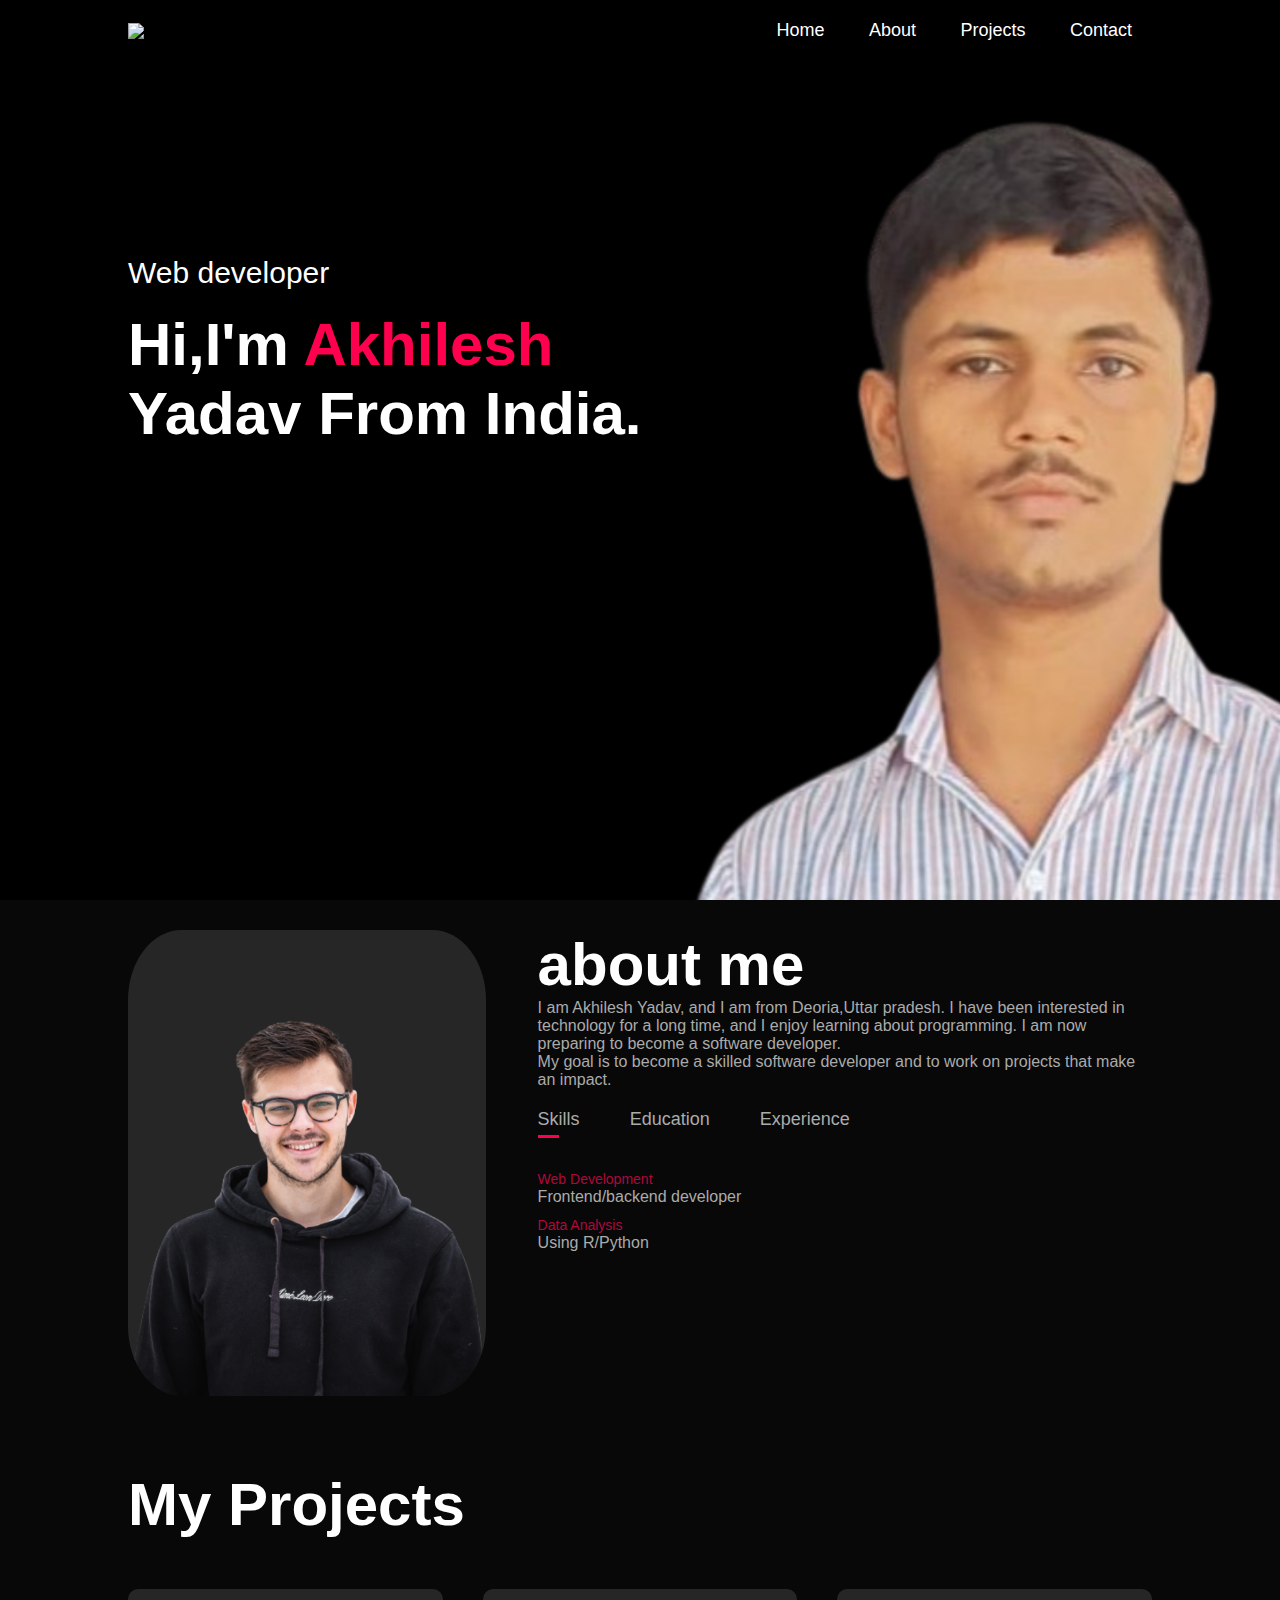
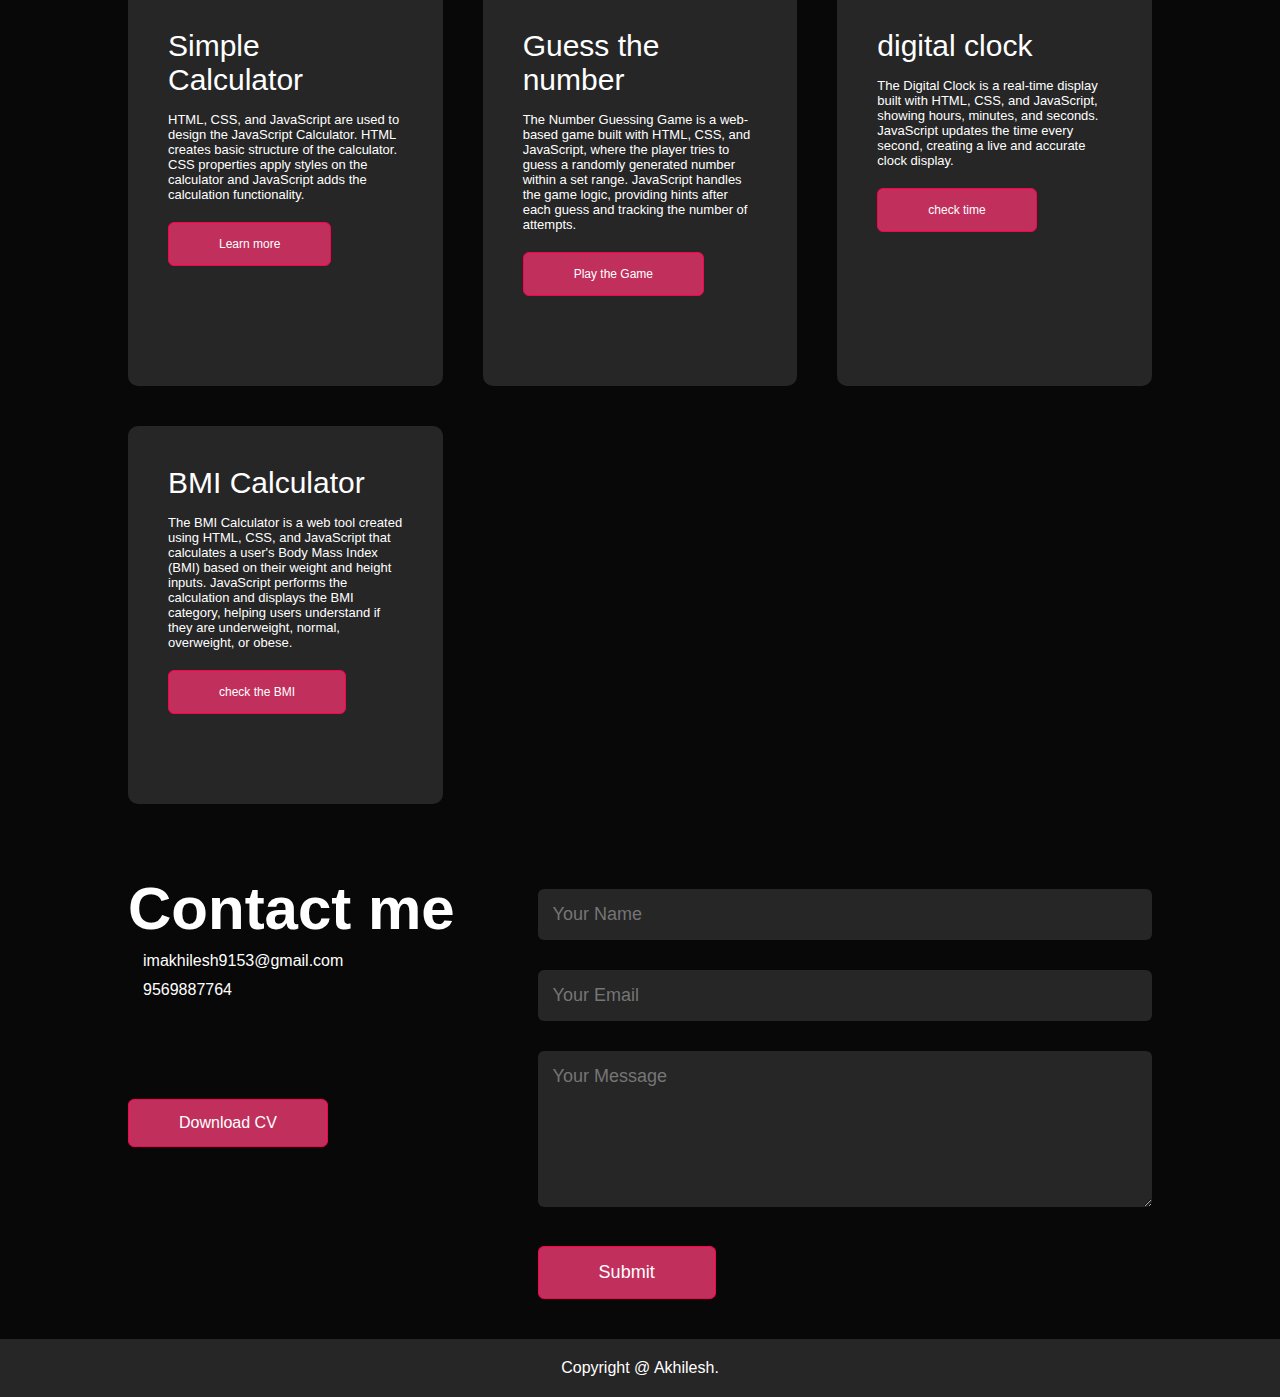
==== index.html @ 4b2b3d4a "Add files via upload" ====
<!DOCTYPE html>
<html lang="en">
<head>
    <meta charset="UTF-8">
    <meta name="viewport" content="width=device-width, initial-scale=1.0">
    <title>Personal-portfolio website</title>
    <link rel="stylesheet" href="style.css">
    <script src="https://kit.fontawesome.com/d6dec6283b.js" crossorigin="anonymous"></script>
</head>
<body>
    <div id="header">
        <div class="container">
           <nav>
            <img src="images/logo.png" class="logo">
            <ul id="sidemenu">
                <li><a href="#header">Home</a></li>
                <li><a href="#about">About</a></li>
                <li><a href="#projects">Projects</a></li>
                <!---<li><a href="#">Portfolio</a></li>-->
                <li><a href="#contact">Contact</a></li>
                <i class="fa-solid fa-circle-xmark" onclick="closemenu()"></i>
            </ul>
            <i class="fa-solid fa-bars" onclick="openmenu()"></i>
           </nav>
           <div class="header-text">
            <p>Web developer</p>
            <h1>Hi,I'm <span>Akhilesh</span> <br>Yadav From India.</h1>   
           </div>
        </div>
    </div>
    <!----------about---------->
    <div id="about">
        <div class="container">
            <div class="row">
                <div class="about-col-1">
                    <img src="user.png">
                </div>
                <div class="about-col-2">
                    <h1 class="sub-title">about me</h1>
                    <p>I am Akhilesh Yadav, and I am from Deoria,Uttar pradesh. I have been interested in 
                        technology for a long time, and I enjoy learning 
                        about programming. I am now preparing to become a software developer.<br>
                        My goal is to become a skilled software developer and to work on projects that make an impact.
                    </p>


                     <div class="tab-titles">
                        <p class="tab-links active-link" onclick="opentab('skills')">Skills</p>
                        <p class="tab-links" onclick="opentab('education')">Education</p>
                        <p class="tab-links" onclick="opentab('experience')">Experience</p>
                     </div> 
                      
                     <div class="tab-contents active-tab" id="skills">
                        <ul>
                            <li><span>Web Development</span><br> Frontend/backend developer</li>
                            <li><span>Data Analysis</span><br>Using R/Python</li>
                        </ul>
                     </div>
                     <div class="tab-contents" id="education">
                        <ul>
                            <li><span>2018</span><br> High School</li>
                            <li><span>2020</span><br> Intermediate</li>
                            <li><span>2021-ongoing</span><br>Graduation(B.Tech) at MMMUT, Gorakhpur</li>
                        </ul>
                     </div>
                     <div class="tab-contents" id="experience">
                        <ul>
                            <li><span>27th May/2024 -28th June/2024</span><br>Summer training program at Northern Railway <br>Gorakhpur</li>
                            <li><span>1st July/2024-1st August/2024</span><br>Summer training intern at UPPCL</li>

                        </ul>
                     </div>
                </div>
            </div>
        </div>
    </div>

    <!----------------projects--------------->

    <div id="projects">
        <div class="container">
            <h1 class="sub-title">My Projects</h1>
            <div class="projects-list">
                <div>
                    <i class="fa-solid fa-calculator"></i>
                    <h2>Simple Calculator</h2>
                    <p>
                        HTML, CSS, and JavaScript are used to design the JavaScript Calculator.
                        HTML creates basic structure of the calculator.
                        CSS properties apply styles on the calculator and JavaScript adds the calculation functionality.
                    </p>
                    <a href="#" class="btn btn2">Learn more</a>      
                
                </div>
                <div>
                <i class="fa-solid fa-gamepad"></i>
                <h2>Guess the number</h2>
                    <p>
                        The Number Guessing Game is a web-based game built with HTML, CSS, and JavaScript, where 
                        the player tries to guess a randomly generated number within a set range. JavaScript handles the game logic, 
                        providing hints after each guess and tracking the number of attempts.  
                    </p>
                    <a href="guessthenumber.html" class="btn btn2">Play the Game</a>      
                
                </div>
                <div>
                    <i class="fa-solid fa-clock"></i>                    
                    <h2>digital clock</h2>
                        <p>The Digital Clock is a real-time display built with HTML, CSS, and JavaScript, 
                            showing hours, minutes, and seconds. 
                            JavaScript updates the time every second, creating a live and accurate clock display.
                            </p>
                        <a href="digitalclock.html" class="btn btn2">check time</a>      
                    
                </div>
                <div>
                    <i class="fa-solid fa-notes-medical"></i>
                    <h2>BMI Calculator</h2>
                        <p>The BMI Calculator is a web tool created using HTML, CSS, and JavaScript that 
                            calculates a user's Body Mass Index (BMI) based on their weight and height inputs. JavaScript performs the calculation and displays the BMI category, 
                            helping users understand if they are underweight, normal, overweight, or obese.
                            </p>
                        <a href="bmi.html" class="btn btn2">check the BMI</a>      
                    
                </div>


            </div>
        </div>
    </div>

<!-----------------portfolio-------->
<!---------this part is done later-->
<div id="portfolio">
    <div class="container">
        <h1 class="sub-title"></h1>


    </div>
</div>

<!--------------Contact form---------->
<div id="contact">
    <div class="container">
        <div class="row">
            <div class="contact-left">
                <h1 class="sub-title">Contact me</h1>
                <p><i class="fa-solid fa-envelope"></i>imakhilesh9153@gmail.com</p>
                <p><i class="fa-solid fa-phone"></i>9569887764</p>
                <div class="social-media">
                    <a href="https://www.linkedin.com/in/akhilesh-yadav-68a08b228/"><i class="fa-brands fa-linkedin"></i></a>
                    <a href="https://www.instagram.com/pov_aky/"><i class="fa-brands fa-square-instagram"></i></a>
                    <a href="https://x.com/akhilesh9153"><i class="fa-brands fa-x-twitter"></i></a>
                </div>
                <a href="images/my-cv.pdf" download class="btn btn2">Download CV</a>

            </div>
            <div class="contact-right">
                <form name="submit-to-google-sheet">
                    <input type="text" name="Name" placeholder="Your Name" required>
                    <input  type="email" name="Email" placeholder="Your Email" required>
                    <textarea name="Message" rows="6" placeholder="Your Message"></textarea>
                    <button type="submit" class="btn btn2">Submit</button>
                </form>
                <span id="msg"></span>
                
            </div>
        </div>
    </div>

    <div class="copyright">
        <p>Copyright @ Akhilesh. <i class="fa-solid fa-heart"></i></p>

    </div>


</div>


    <script>
        var tablinks=document.getElementsByClassName("tab-links");
        var tabcontents=document.getElementsByClassName("tab-contents");
        function opentab(tabname){
            for(tablink of tablinks){
                tablink.classList.remove("active-link")
            }
            for(tabcontent of tabcontents){
                tabcontent.classList.remove("active-tab")
            }
            event.currentTarget.classList.add("active-link");
            document.getElementById(tabname).classList.add("active-tab");
        }

    </script>

    <script>
        var sidemen=document.getElementById("sidemenu");

        function openmenu(){
            sidemen.style.right="0";
        }
        function closemenu(){
            sidemen.style.right="-200px";
        }
    </script>

<script>
    const scriptURL = 'https://script.google.com/macros/s/AKfycbxOrYt-8BZpWre4iMUayjLyTpK1jwBvhXloaKSKt0eFPXzpjWEDf8Dtmse2lOE8mSJ5Jg/exec'
    const form = document.forms['submit-to-google-sheet']
    const msg=document.getElementById("msg");

  
    form.addEventListener('submit', e => {
      e.preventDefault()
      fetch(scriptURL, { method: 'POST', body: new FormData(form)})
        .then(response => {
            msg.innerHTML="Message sent successfully."
            setTimeout(function(){
                msg.innerHTML="";
            },5000)

        })
        form.reset()
        .catch(error => console.error('Error!', error.message))
    })
  </script>
    
</body>
</html>
---- style.css ----
*{
    margin: 0;
    padding: 0;
    font-family: 'Poppins',sans-serif;
    box-sizing: border-box;
}
html{
    scroll-behavior: smooth;
}
body{
    background-color: #080808;
    color: #fff;
}
#header{
    width: 100%;
    height: 100vh;
    background-image: url(background.jpg);
    background-size: cover;
    background-position: center;
}
.container{
    padding: 10px 10%;


}
nav{
    display: flex;
    align-items: center;
    justify-content: space-between;
    flex-wrap: wrap;

}
.logo{
    width: 140px;
}
nav ul li{
    display: inline-block;
    list-style: none;
    margin: 10px 20px;
}
nav ul li a{
    color: #fff;
    text-decoration: none;
    font-size: 18px;
    position: relative;
}
nav ul li a::after{
    content: '';
    width: 0;
    height: 3px;
    background-color: #ff004f;
    position:absolute;
    left: 0;
    bottom: -6px;
    transition: 0.5s;
}
nav ul li a:hover::after{
    width: 100%;
}
.header-text{
    margin-top: 20%;
    font-size: 30px;

}
.header-text h1{
    font-size: 60px;
    margin-top: 20px;
}
.header-text h1 span{
    color: #ff004f;
}
/*------------about section--------*/
#about{
    padding: 20px 0 ;
    color: #ababab;
}
.row{
    display: flex;
    justify-content: space-between;
    flex-wrap: wrap;
}
.about-col-1{
    flex-basis: 35% ;
}
.about-col-1 img{
    width: 100%;
    border-radius: 15%;
}
.about-col-2{
    flex-basis: 60%;
}
.sub-title{
    font-size: 60px;
    font-weight: 600;
    color: #fff;

}
.tab-titles{
    display: flex;
    margin: 20px 0 40px;
}
.tab-links{
    margin-right: 50px;
    font-size: 18px;
    font-weight: 500;
    cursor: pointer;
    position: relative;
}
.tab-links::after{
    content: '';
    width: 0;
    height: 3px;
    background:#ff004f ;
    position: absolute;
    left: 0;
    bottom: -8px;
    transition: 0.5s;
}
.tab-links.active-link::after{
    width: 50%;
    
}
.tab-contents ul li{
    list-style: none;
    margin: 10px 0;
}
.tab-contents ul li span{
    color: #ae083d;
    font-size: 14px;
}
.tab-contents{
    display: none;
}
.tab-contents.active-tab{
    display: block;
}

/*-------------Project-section-----------*/

#projects{
    padding: 30px 0;
}
.projects-list{
    display: grid;
    grid-template-columns: repeat(auto-fit, minmax(250px,1fr));
    grid-gap: 40px;
    margin-top: 50px;
}

.projects-list div{
    background: #262626;
    padding: 40px;
    font-size: 13px;
    font-weight: 500;
    border-radius: 10px;
    transition: background 0.5s,transform 0.5s;
}
.projects-list div i{
    font-size: 50px;
    margin-bottom: 30px;
}
.projects-list div h2{
    font-size: 30px;
    font-weight: 500;
    margin-bottom: 15px;
}
.projects-list div a{
    text-decoration: none;
    color: #fff;
    font-size: 12px;
    margin-top: 20px;
    display: inline-block;

}
.projects-list div:hover{
    background: #9f0b3a;
    transform: translateY(-10px);
}


/*-------portfolio------------*/

/*-----------contact section-------*/

.contact-left{
    flex-basis: 35%;
}
.contact-right{
    flex-basis: 60%;
}
.contact-left p i{
    color: #ff004f;
    margin-right: 15px;
    margin-top: 15px;

    font-size: 25px;

}
.social-media{
    margin-top: 30px;

}
.social-media a{
    text-decoration: none;
    font-size: 30px;
    margin-right: 15px;
    color: #ababab;
    display: inline-block;
    transition: transform 0.5s;
}
.social-media a:hover{
    color: #ff004f;
    transform:translateY(-5px);
}
.btn{
    text-decoration: none;
    display:block;
    margin:50px auto;
    width:fit-content;
    border:1px solid #ff004f;
    padding: 14px 50px;
    border-radius: 6px;
    color: white;
    transition: background 0.5s;
}.btn.btn2{
    display: inline-block;
    background:#c12f5d;
    
}
.btn:hover{
    background: #ff004f;
}

.contact-right form{
    width: 100%;

}
form input,form textarea{
    width: 100%;
    border: 0;
    outline: none;
    background: #262626;
    padding: 15px;
    margin: 15px 0;
    color: #fff;
    font-size: 18px;
    border-radius: 6px;
}
form .btn2
{
    cursor: pointer;
    padding: 15px 60px;
    margin-top: 20px;
    font-size: 18px;
    
}

.copyright{
    width: 100%;
    text-align: center;
    padding: 20px 0;
    margin-top: 20px;
    font-weight: 300;
    background: #262626;

}
.copyright i{
    color: #ff004f;
}

/*-------css for small screen-------*/
nav .fa-solid{
    display:none;
}

@media only screen and (max-width:600px){
    #header{
        width: 100%;
        height: 100vh;
        background-image: url(background-phone.png);
        background-size: cover;
        background-position: center;

    }
    .header-text{
        margin-top: 80%;
        font-size: 16px;

    }
    .header-text h1{
        font-size: 30px;
    }
    nav .fa-solid{
        display: block;
        font-size: 25px;
    }
    nav ul{
        background: #ff004f;
        position: fixed;
        top: 0;
        right: -200px;
        height: 100vh;
        width: 200px;
        padding-top: 50px;
        z-index: 2;


    }
    nav ul li{
        display: block;
        margin: 25px;
    }
    nav ul .fa-solid{
        position: absolute;
        top: 25px;
        left: 25px;
        cursor: pointer;


    }
    nav .fa-solid{

        top: 25px;
        left: 25px;
        cursor: pointer;

    }

    .sub-title{
        font-size: 40px;

    }
    .about-col-1, .about-col-2{
        flex-basis: 100%;
    }
    .about-col-1{
        margin-bottom: 30px;
    }
    .about-col-2{
        font-size: 14px;
    }
    .tab-links{
        font-size: 16px;
        margin-right: 20px;

    }
    .contact-left,.contact-right{
        flex-basis: 100%;
    }

    

    
    
}

#msg{
    color: #61b752;
    margin-top: -40px;
    display: block;
}
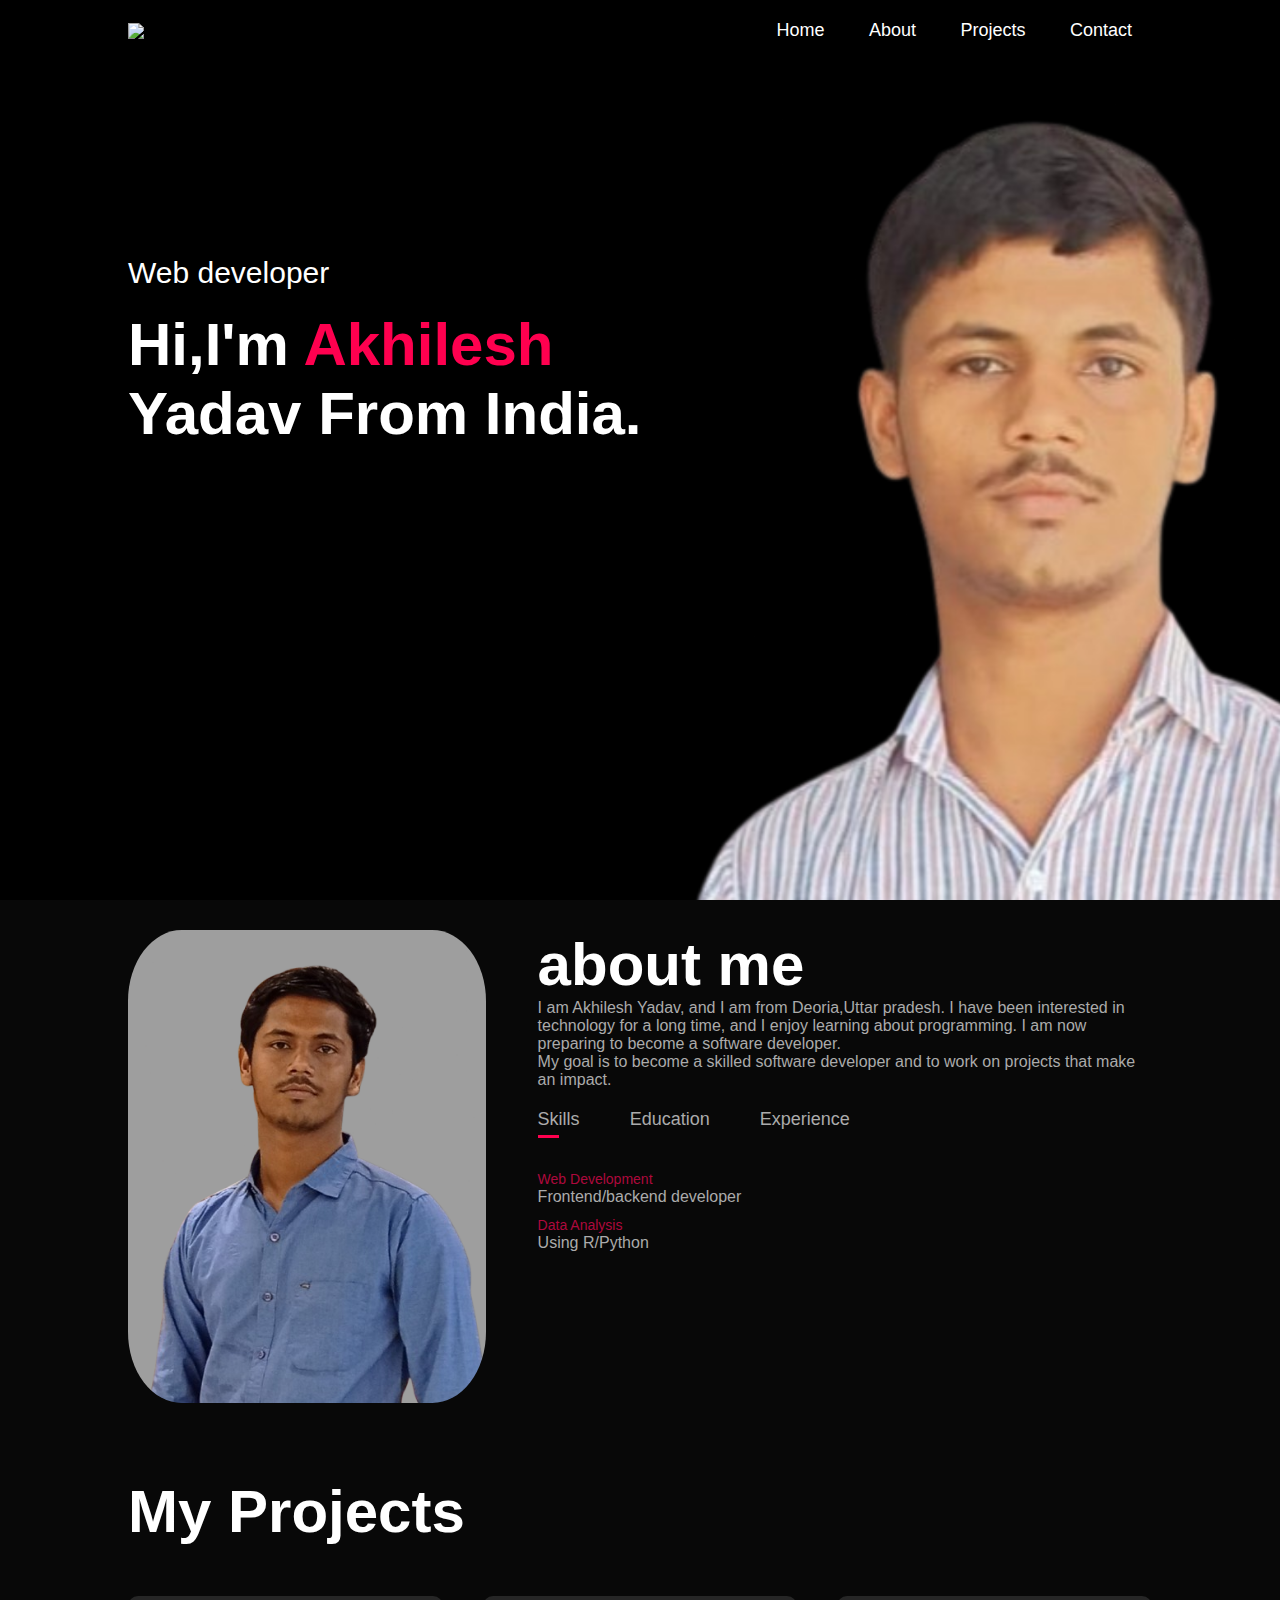
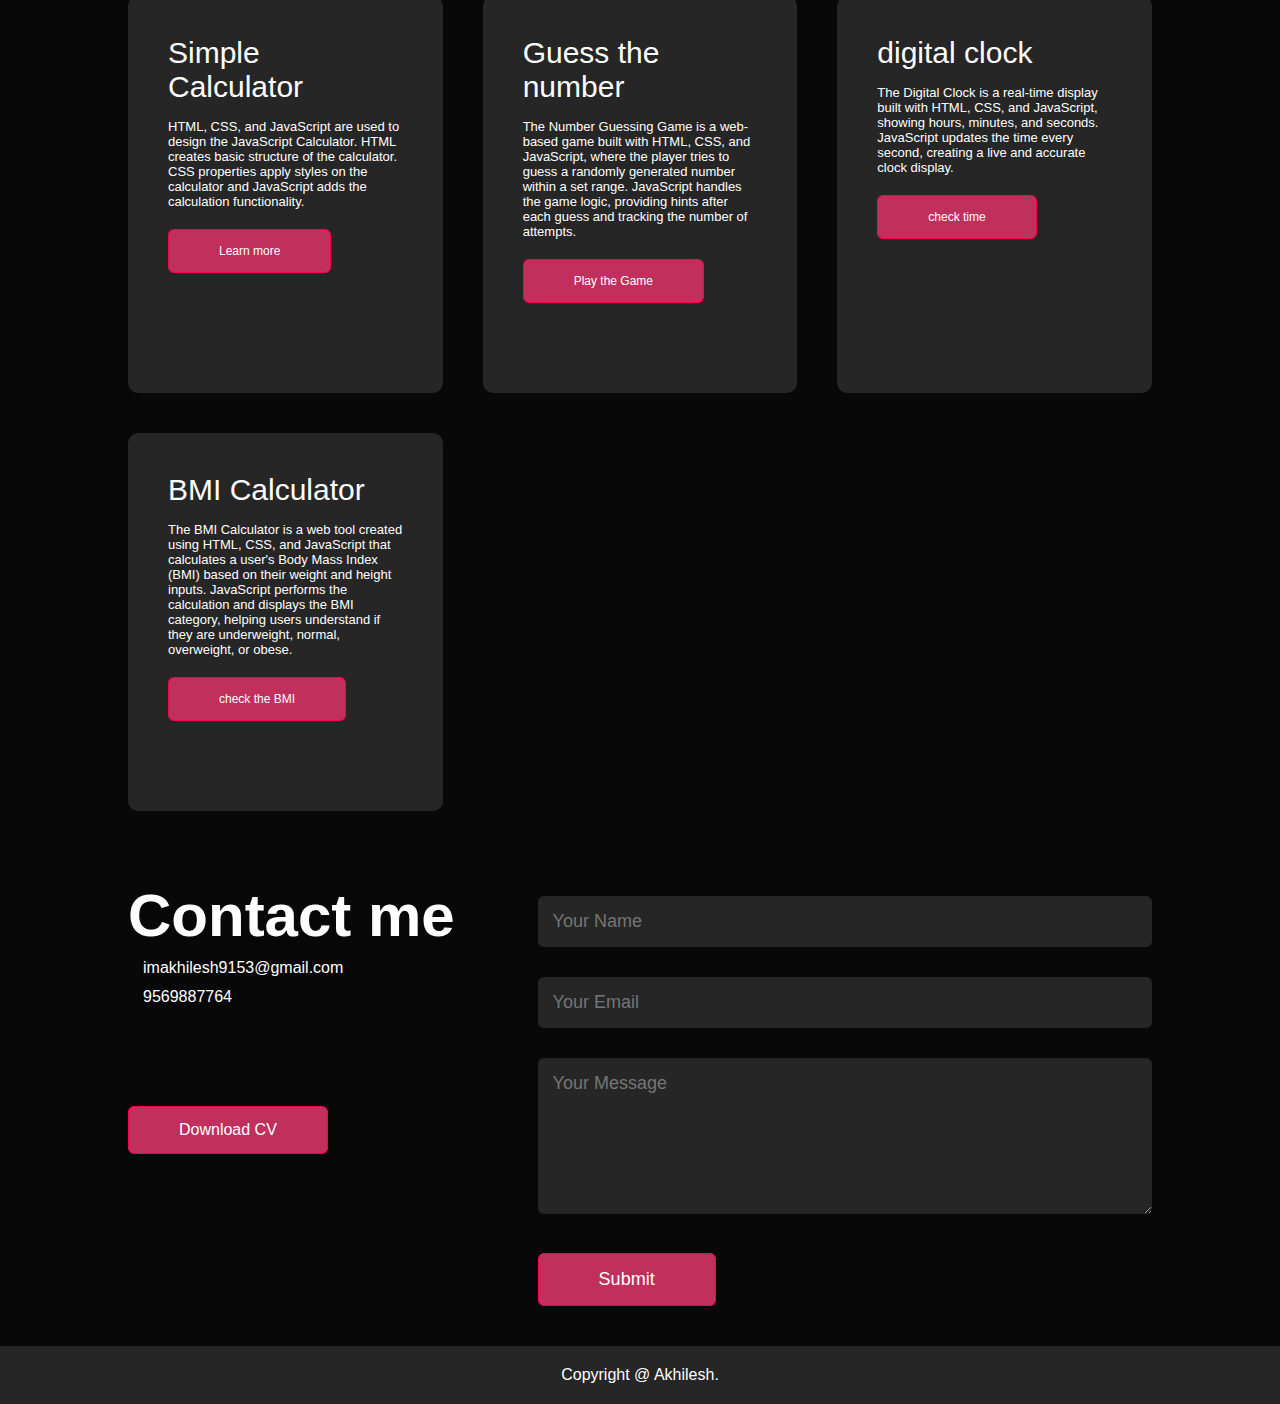
==== commit e72058a2: "Update index.html" ====
--- a/index.html
+++ b/index.html
@@ -33,7 +33,7 @@
         <div class="container">
             <div class="row">
                 <div class="about-col-1">
-                    <img src="user.png">
+                    <img src="user1.png">
                 </div>
                 <div class="about-col-2">
                     <h1 class="sub-title">about me</h1>
@@ -152,7 +152,7 @@
                     <a href="https://www.instagram.com/pov_aky/"><i class="fa-brands fa-square-instagram"></i></a>
                     <a href="https://x.com/akhilesh9153"><i class="fa-brands fa-x-twitter"></i></a>
                 </div>
-                <a href="images/my-cv.pdf" download class="btn btn2">Download CV</a>
+                <a href="my-cv.pdf" download class="btn btn2">Download CV</a>
 
             </div>
             <div class="contact-right">
@@ -226,4 +226,4 @@
   </script>
     
 </body>
-</html>+</html>
